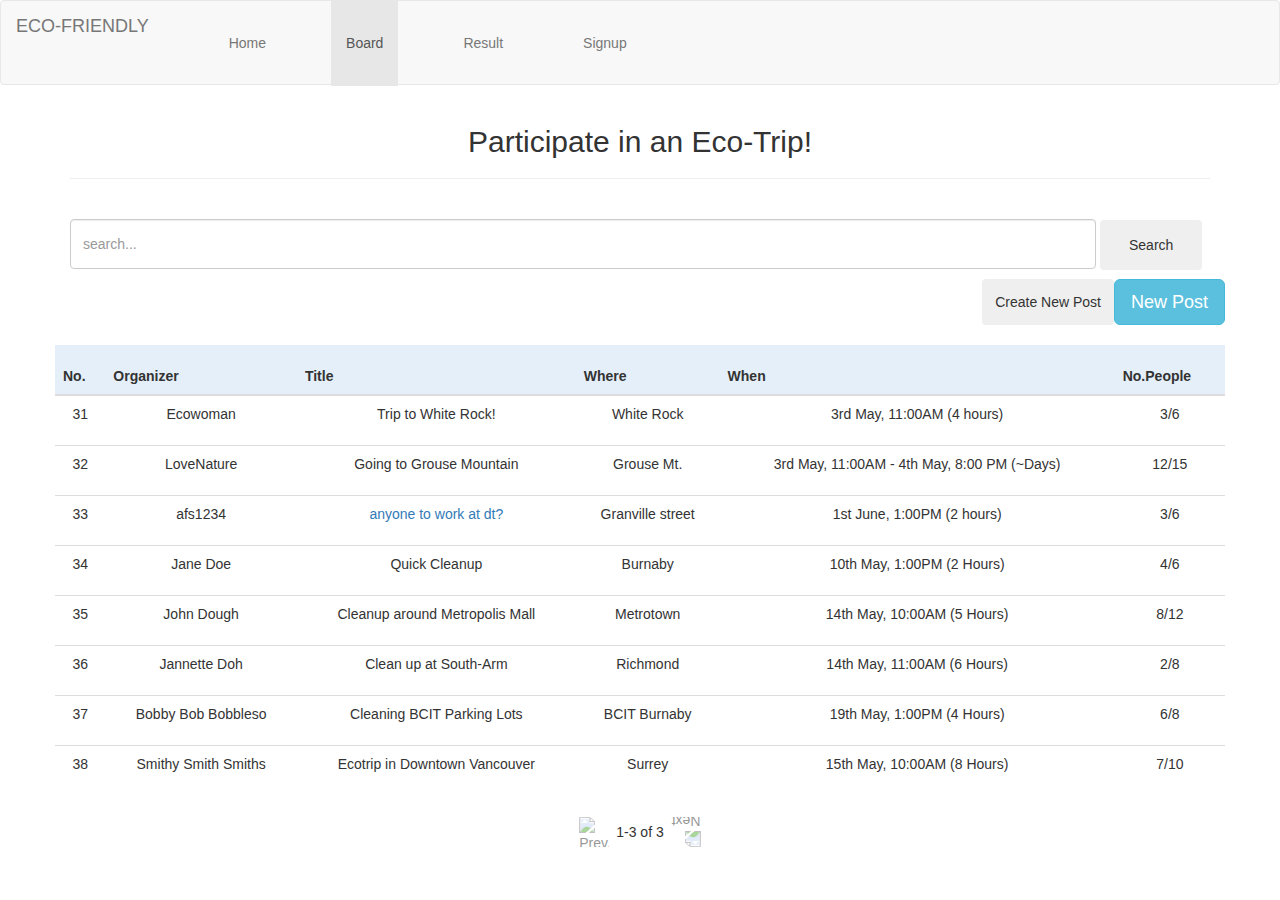
==== project/board.html @ 69fed7fd "Add files via upload" ====
<!DOCTYPE html>
<html lang="en">
  <head>
    <title>Board</title>
    <meta charset="utf-8"> 

    <!-- Latest compiled and minified CSS -->
    <link rel="stylesheet" href="https://maxcdn.bootstrapcdn.com/bootstrap/3.4.0/css/bootstrap.min.css">

    <!-- jQuery library -->
    <script src="https://ajax.googleapis.com/ajax/libs/jquery/3.4.0/jquery.min.js"></script>

    <!-- Latest compiled JavaScript -->
    <script src="https://maxcdn.bootstrapcdn.com/bootstrap/3.4.0/js/bootstrap.min.js"></script>

    <meta name="viewport" content="width=device-width, initial-scale=1">

    <style>
        body > div {
            margin: 1%;
            margin-right: 10%;
            margin-left: 10%;
        }

        #createBtn {
            display: flex;
            justify-content: flex-end;
        }
       
        #search input{
            height: 50px;
        }

        #searchBtn {
           width: 9%;
        }

        #searchBox {
            width: 90%;
            display:inline-block;
        }

        tr {
            height: 50px;
        }
    
        thead {
            background-color: #E4EFF9;
        }

        #bottom{
            display: flex;
            justify-content: center;
            align-items: center;
        }

        #bottom p{
            margin: 0px;
            padding: 7px;
        }

        .triangle{  
            width: 30px;
            height: 30px;
            opacity: 0.5;
        }

        .triangle:hover{
            opacity: 0.7;
        }

        #nextPageBtn{
            transform: rotate(180deg);
        }
        li a{
            margin-left:50px;
            line-height:55px;
        }
        .modal-backdrop{
            margin:0px;
        }

        .modal-content {
            width: 800px;
            height:600px;
        }

    </style>

  </head>

  <body>
    <nav class="navbar navbar-default" style="height: 85px;">
        <div class="container-fluid">
            <div class="navbar-header">
            <a class="navbar-brand" href="#">ECO-FRIENDLY</a>
            </div>
            <ul class="nav navbar-nav navbar-center">
                <li><a href="#" style="line-height: 55px">Home</a></li>
                <li class="active"><a href="#" style="line-height: 55px">Board</a></li>
                <li><a href="result.html" style="line-height: 55px">Result</a></li>
                <li><a href="#" style="line-height: 55px">Signup</a></li>
            </ul>
        </div>
    </nav>

        <div class="container text-center">
            <h2>Participate in an Eco-Trip!</h2><hr><br>
            <div class="row">

                <div id="search" class="col-sm-12 text-left">
                        <input id="searchBox" class="form-control" type="text" placeholder="search..." />
                        <input id="searchBtn" class="btn btn-light" type="button" value="Search">
                </div><br><br><br>

                <div id="createBtn">
                    <input id="please" type="button" class="btn btn-light" value="Create New Post"></input>
                    
                    <button type="button" class="btn btn-info btn-lg" data-toggle="modal" data-target="#myModal">New Post</button>
                </div><br>

                <div id="table">
                    <table class="table table-hover">
                        <thead>
                            <tr>
                                <th>No.</th>
                                <th>Organizer</th>
                                <th>Title</th>
                                <th>Where</th>
                                <th>When</th>
                                <th>No.People</th>
                            </tr>
                        </thead>
                        <tbody>
                            <tr>
                                <td>31</td>
                                <td>Ecowoman</td>
                                <td>Trip to White Rock!</td>
                                <td>White Rock</td>
                                <td>3rd May, 11:00AM (4 hours)</td>
                                <td>3/6</td>
                            </tr>
        
                            <tr>
                                <td>32</td>
                                <td>LoveNature</td>
                                <td>Going to Grouse Mountain</td>
                                <td>Grouse Mt.</td>
                                <td>3rd May, 11:00AM - 4th May, 8:00 PM (~Days)</td>
                                <td>12/15</td>
                            </tr>
        
                            <tr>
                                <td>33</td>
                                <td>afs1234</td>
                                <td><a href="board2.html">anyone to work at dt?</a></td>
                                <td>Granville street</td>
                                <td>1st June, 1:00PM (2 hours)</td>
                                <td>3/6</td>
                            </tr>

                            <tr>
                                <td>34</td>
                                <td>Jane Doe</td>
                                <td>Quick Cleanup</td>
                                <td>Burnaby</td>
                                <td>10th May, 1:00PM (2 Hours)</td>
                                <td>4/6</td>
                            </tr>

                            <tr>
                                <td>35</td>
                                <td>John Dough</td>
                                <td>Cleanup around Metropolis Mall</td>
                                <td>Metrotown</td>
                                <td>14th May, 10:00AM (5 Hours)</td>
                                <td>8/12</td>
                            </tr>

                            <tr>
                                <td>36</td>
                                <td>Jannette Doh</td>
                                <td>Clean up at South-Arm</td>
                                <td>Richmond</td>
                                <td>14th May, 11:00AM (6 Hours)</td>
                                <td>2/8</td>
                            </tr>

                            <tr>
                                <td>37</td>
                                <td>Bobby Bob Bobbleso</td>
                                <td>Cleaning BCIT Parking Lots</td>
                                <td>BCIT Burnaby</td>
                                <td>19th May, 1:00PM (4 Hours)</td>
                                <td>6/8</td>
                            </tr>

                            <tr>
                                <td>38</td>
                                <td>Smithy Smith Smiths</td>
                                <td>Ecotrip in Downtown Vancouver</td>
                                <td>Surrey</td>
                                <td>15th May, 10:00AM (8 Hours)</td>
                                <td>7/10</td>
                            </tr>
                        </tbody>
                    </table>
                </div>    
            </div>

            <div id="bottom">
                <img id="prevPageBtn" class="triangle" src="https://www.shareicon.net/data/512x512/2016/06/11/779269_arrows_512x512.png" alt="Prev. Page Button">
                <p>1-3 of 3</p>
                <img id="nextPageBtn" class="triangle" src="https://www.shareicon.net/data/512x512/2016/06/11/779269_arrows_512x512.png" alt="Next Page Button">
            </div>
        </div>
 <!-- Modal -->
    <div class="modal fade" id="myModal" role="dialog" style="margin:0px;">
       <!--
        <div class="modal-dialog">
            
          <div class="modal-content">
            <div class="modal-header">
                <h4 class="modal-title">Review and Rate</h4> -->
                <div class="modal-content"> 

                        <div class="container text-center">
                                <h2>Welcome to event creation!</h2><hr><br>
                                <div class="col-sm-7 text-left">
                                    <div class="col-sm-12 text-left">
                                        <div class="col-sm-2 text-left">
                                                <img src="https://cdn2.iconfinder.com/data/icons/love-nature/600/green-Leaves-nature-leaf-tree-garden-environnement-512.png""width="30px" height="30px">
                                        </div>
                                        <div class="col-sm-3 text-left">
                                                <h4 class="category">Title</h4>
                                        </div>
                                        <div class="col-sm-7 text-left">
                                                <input type="text" name="title">
                                        </div>
                                    </div>
                                    <div class="col-sm-12 text-left">
                                        <div class="col-sm-2 text-left">
                                                <img src="https://image.flaticon.com/icons/svg/67/67347.svg""width="30px" height="30px">
                                        </div>
                                        <div class="col-sm-3 text-left">
                                                <h4 class="category">Where</h4>
                                        </div>
                                        <div class="col-sm-7 text-left">
                                                <input type="text" name="where">
                                        </div>   
                                    </div> 
                                    <div class="col-sm-12 text-left">
                                        <div class="col-sm-2 text-left">
                                                <img src="https://www0.sun.ac.za/helderberg/wp-content/uploads/2017/03/calendar.png"width="30px" height="30px">
                                        </div>
                                        <div class="col-sm-3 text-left">
                                                <h4 class="category">When</h4>
                                        </div>
                                        <div class="col-sm-7 text-left">
                                                <div id="box1">
                                                        <select name="month">
                                                                <option value="month"> Month</option>
                                                                <option value="jan"> Jan</option>
                                                                <option value="feb"> Feb</option>
                                                            </select>
                                                            <select name="day">
                                                                <option value="day"> Day</option>
                                                                </select>
                                                            <select name="year">
                                                                <option value="year"> Year</option>
                                                                </select>
                                                                <br>
                                                        </div>
                                                        <div id="box2">
                                                                <select name="hour">
                                                                        <option value="hour"> HH</option>
                                                                        <option value="jan"> Jan</option>
                                                                        <option value="feb"> Feb</option>
                                                                    </select>
                                                                    <select name="MM">
                                                                        <option value="MM"> MM
                                                                        <option value="00">00</option>
                                                                        <option value="15">15</option>
                                                                        <option value="30">30</option>
                                                                        <option value="45">45</option>
                                                                        </option>
                                                                        </select>
                                                                    <select name="AMPM">
                                                                        <option value="AMPM"> AM-PM
                                                                        <option value="am">AM</option>
                                                                        <option value="pm">PM</option>
                                                                            </option>
                                                                        </select><br>
                                                        </div>
                                        </div>   
                                    </div>
                                    <div class="col-sm-12 text-left">
                                            <div class="col-sm-2 text-left">
                                                    <img src="https://image.flaticon.com/icons/png/512/33/33308.png""width="30px" height="30px">
                                            </div>
                                            <div class="col-sm-3 text-left">
                                                    <h4 class="category">People</h4>
                                            </div>
                                            <div class="col-sm-7 text-left">
                                                    <input type="text" name="number"><br>
                                            </div>   
                                        </div>
                                        <div class="col-sm-12 text-left">
                                                <div class="col-sm-2 text-left">
                                                        <img src="https://www.eastchapelhillobserver.com/wp-content/uploads/2015/02/black-pencil-vector-KTnez4BEc.png" "width="30px" height="30px">
                                                </div>
                                                <div class="col-sm-3 text-left">
                                                        <h4 class="category">Description</h4>
                                                </div>
                                                <div class="col-sm-7 text-left">
                                                        <input type="text" name="description" size="35"><br>
                                                </div>   
                                            </div>    
                                </div>
                                <!-- <div class="col-sm-5" text-left>
                                    <p>something</p>    
                                </div> -->
                                <div class="col-sm-12" text-center>
                                        <button type='submit' class="button button1">Create Event</button>
                                        <!-- <form id="myform" onsubmit="return handle_form_submission()">
                                            <button type='submit' class="button button1">Create Event</button>
                                        </form> -->
                               </div>        
                            </div>
<!--         
          <div class="modal-content">
            <div class="modal-header">
              <button type="button" class="close" data-dismiss="modal">&times;</button>
             
              <img alt="stuff" src="./1.png" width="20" height="20">
            </div>
    
    
            <div class="modal-body">
              <div class="col-xs-5">
              <img alt="profile" src="./2.jpg" width="200" height="200" style = "border-radius: 10px" class="img-responsive">
              <br>
              <p>Organization</p>
              </div>
    
              <div class="col-xs-7">
              <label for="Textarea" id ="thelabel">Description:</label>
              <textarea class="form-control" id="exampleTextarea" rows="12"></textarea>
              
            </div>
    
    
            <div class="rate">
    
              <p>Rating:</p>
              <input type="radio" id="star5" name="rate" value="5" />
              <label for="star5" title="text">5 stars</label>
              <input type="radio" id="star4" name="rate" value="4" />
              <label for="star4" title="text">4 stars</label>
              <input type="radio" id="star3" name="rate" value="3" />
              <label for="star3" title="text">3 stars</label>
              <input type="radio" id="star2" name="rate" value="2" />
              <label for="star2" title="text">2 stars</label>
              <input type="radio" id="star1" name="rate" value="1" />
              <label for="star1" title="text">1 star</label>
            </div>
    
            <div class="col-sm-2"></div>
    
            <div class="modal-footer">
              <div class="col-sm-12 text-center">
              <button type="submit" class="btn btn-default" data-dismiss="modal">Submit</button>
            </div>
          </div>-->
        </div>
        <!--
            </div> 
        </div> 
      </div>
    -->
    </body>
</html>
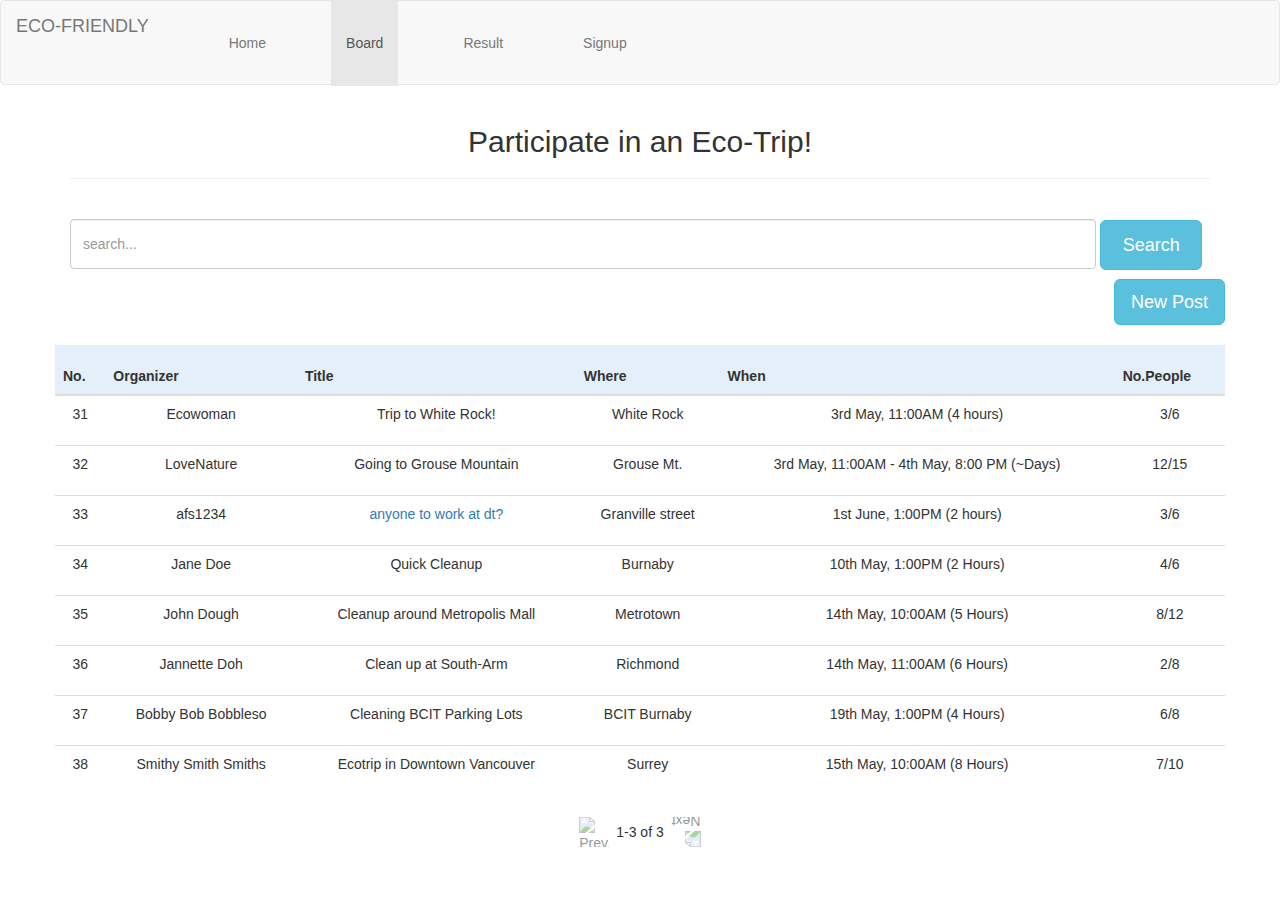
==== commit fcc4257b: "location menu added" ====
--- a/project/board.html
+++ b/project/board.html
@@ -76,6 +76,7 @@
             margin-left:50px;
             line-height:55px;
         }
+
         .modal-backdrop{
             margin:0px;
         }
@@ -83,9 +84,120 @@
         .modal-content {
             width: 800px;
             height:600px;
-        }
+            margin:0 auto;
+            margin-top:50px;
+        }
+        .container text-center {
+            width:100%;
+        }
+        .container text-center h2 {
+            text-align: center;
+            width:100%;
+            height:20px;
+        }
+        .imgTotal {
+            margin-top:5px;
+        }
+
 
     </style>
+    <script>
+    function autocomplete(inp, arr) {
+    /*the autocomplete function takes two arguments,
+    the text field element and an array of possible autocompleted values:*/
+    var currentFocus;
+    /*execute a function when someone writes in the text field:*/
+    inp.addEventListener("input", function(e) {
+        var a, b, i, val = this.value;
+        /*close any already open lists of autocompleted values*/
+        closeAllLists();
+        if (!val) { return false;}
+        currentFocus = -1;
+        /*create a DIV element that will contain the items (values):*/
+        a = document.createElement("DIV");
+        a.setAttribute("id", this.id + "autocomplete-list");
+        a.setAttribute("class", "autocomplete-items");
+        /*append the DIV element as a child of the autocomplete container:*/
+        this.parentNode.appendChild(a);
+        /*for each item in the array...*/
+        for (i = 0; i < arr.length; i++) {
+          /*check if the item starts with the same letters as the text field value:*/
+          if (arr[i].substr(0, val.length).toUpperCase() == val.toUpperCase()) {
+            /*create a DIV element for each matching element:*/
+            b = document.createElement("DIV");
+            /*make the matching letters bold:*/
+            b.innerHTML = "<strong>" + arr[i].substr(0, val.length) + "</strong>";
+            b.innerHTML += arr[i].substr(val.length);
+            /*insert a input field that will hold the current array item's value:*/
+            b.innerHTML += "<input type='hidden' value='" + arr[i] + "'>";
+            /*execute a function when someone clicks on the item value (DIV element):*/
+            b.addEventListener("click", function(e) {
+                /*insert the value for the autocomplete text field:*/
+                inp.value = this.getElementsByTagName("input")[0].value;
+                /*close the list of autocompleted values,
+                (or any other open lists of autocompleted values:*/
+                closeAllLists();
+            });
+            a.appendChild(b);
+          }
+        }
+    });
+    /*execute a function presses a key on the keyboard:*/
+    inp.addEventListener("keydown", function(e) {
+        var x = document.getElementById(this.id + "autocomplete-list");
+        if (x) x = x.getElementsByTagName("div");
+        if (e.keyCode == 40) {
+          /*If the arrow DOWN key is pressed,
+          increase the currentFocus variable:*/
+          currentFocus++;
+          /*and and make the current item more visible:*/
+          addActive(x);
+        } else if (e.keyCode == 38) { //up
+          /*If the arrow UP key is pressed,
+          decrease the currentFocus variable:*/
+          currentFocus--;
+          /*and and make the current item more visible:*/
+          addActive(x);
+        } else if (e.keyCode == 13) {
+          /*If the ENTER key is pressed, prevent the form from being submitted,*/
+          e.preventDefault();
+          if (currentFocus > -1) {
+            /*and simulate a click on the "active" item:*/
+            if (x) x[currentFocus].click();
+          }
+        }
+    });
+    function addActive(x) {
+      /*a function to classify an item as "active":*/
+      if (!x) return false;
+      /*start by removing the "active" class on all items:*/
+      removeActive(x);
+      if (currentFocus >= x.length) currentFocus = 0;
+      if (currentFocus < 0) currentFocus = (x.length - 1);
+      /*add class "autocomplete-active":*/
+      x[currentFocus].classList.add("autocomplete-active");
+    }
+    function removeActive(x) {
+      /*a function to remove the "active" class from all autocomplete items:*/
+      for (var i = 0; i < x.length; i++) {
+        x[i].classList.remove("autocomplete-active");
+      }
+    }
+    function closeAllLists(elmnt) {
+      /*close all autocomplete lists in the document,
+      except the one passed as an argument:*/
+      var x = document.getElementsByClassName("autocomplete-items");
+      for (var i = 0; i < x.length; i++) {
+        if (elmnt != x[i] && elmnt != inp) {
+          x[i].parentNode.removeChild(x[i]);
+        }
+      }
+    }
+    /*execute a function when someone clicks in the document:*/
+    document.addEventListener("click", function (e) {
+        closeAllLists(e.target);
+    });
+  }</script>
 
   </head>
 
@@ -103,22 +215,16 @@
             </ul>
         </div>
     </nav>
-
         <div class="container text-center">
             <h2>Participate in an Eco-Trip!</h2><hr><br>
             <div class="row">
-
                 <div id="search" class="col-sm-12 text-left">
-                        <input id="searchBox" class="form-control" type="text" placeholder="search..." />
-                        <input id="searchBtn" class="btn btn-light" type="button" value="Search">
+                    <input id="searchBox" class="form-control" type="text" placeholder="search..." />
+                    <input id="searchBtn" class="btn btn-info btn-lg" type="button" value="Search">
                 </div><br><br><br>
-
                 <div id="createBtn">
-                    <input id="please" type="button" class="btn btn-light" value="Create New Post"></input>
-                    
                     <button type="button" class="btn btn-info btn-lg" data-toggle="modal" data-target="#myModal">New Post</button>
                 </div><br>
-
                 <div id="table">
                     <table class="table table-hover">
                         <thead>
@@ -214,169 +320,129 @@
                 <img id="nextPageBtn" class="triangle" src="https://www.shareicon.net/data/512x512/2016/06/11/779269_arrows_512x512.png" alt="Next Page Button">
             </div>
         </div>
- <!-- Modal -->
-    <div class="modal fade" id="myModal" role="dialog" style="margin:0px;">
-       <!--
-        <div class="modal-dialog">
-            
-          <div class="modal-content">
-            <div class="modal-header">
-                <h4 class="modal-title">Review and Rate</h4> -->
-                <div class="modal-content"> 
-
-                        <div class="container text-center">
-                                <h2>Welcome to event creation!</h2><hr><br>
-                                <div class="col-sm-7 text-left">
-                                    <div class="col-sm-12 text-left">
-                                        <div class="col-sm-2 text-left">
-                                                <img src="https://cdn2.iconfinder.com/data/icons/love-nature/600/green-Leaves-nature-leaf-tree-garden-environnement-512.png""width="30px" height="30px">
-                                        </div>
-                                        <div class="col-sm-3 text-left">
-                                                <h4 class="category">Title</h4>
-                                        </div>
-                                        <div class="col-sm-7 text-left">
-                                                <input type="text" name="title">
-                                        </div>
+        <div class="modal fade" id="myModal" role="dialog" style="margin:0px;">
+            <div class="modal-content"> 
+                <div class="container text-center" style="width:100%;">
+                    <h2 style="margin-top: 50px">Welcome to event creation!</h2><hr><br>
+                        
+                    <div class="col-sm-12 text-center">
+                        <div class="col-sm-3 text-right">
+                            <img class="imgTotal" src="https://cdn2.iconfinder.com/data/icons/love-nature/600/green-Leaves-nature-leaf-tree-garden-environnement-512.png" width="30px" height="30px">
+                        </div>
+                        <div class="col-sm-3 text-center">
+                            <h4 class="category">Title</h4>
+                        </div>
+                        <div class="col-sm-6 text-left">
+                            <input type="text" name="title"  style="height: 30px;">
+                        </div>
+                    </div>
+                    <div class="col-sm-12 text-center" style="margin-top: 20px;">
+                        <div class="col-sm-3 text-right">
+                            <img src="https://image.flaticon.com/icons/svg/67/67347.svg" width="30px" height="30px">
+                        </div>
+                        <div class="col-sm-3 text-center">
+                            <h4 class="category">Location</h4>
+                        </div>
+                        <div class="col-sm-6 text-left">
+                                <form autocomplete="off" action="/action_page.php">
+                                    <div class="autocomplete" style="width:30px;">
+                                      <input id="myInput" type="text" name="where" placeholder="Location" style="height: 30px;">
                                     </div>
-                                    <div class="col-sm-12 text-left">
-                                        <div class="col-sm-2 text-left">
-                                                <img src="https://image.flaticon.com/icons/svg/67/67347.svg""width="30px" height="30px">
-                                        </div>
-                                        <div class="col-sm-3 text-left">
-                                                <h4 class="category">Where</h4>
-                                        </div>
-                                        <div class="col-sm-7 text-left">
-                                                <input type="text" name="where">
-                                        </div>   
-                                    </div> 
-                                    <div class="col-sm-12 text-left">
-                                        <div class="col-sm-2 text-left">
-                                                <img src="https://www0.sun.ac.za/helderberg/wp-content/uploads/2017/03/calendar.png"width="30px" height="30px">
-                                        </div>
-                                        <div class="col-sm-3 text-left">
-                                                <h4 class="category">When</h4>
-                                        </div>
-                                        <div class="col-sm-7 text-left">
-                                                <div id="box1">
-                                                        <select name="month">
-                                                                <option value="month"> Month</option>
-                                                                <option value="jan"> Jan</option>
-                                                                <option value="feb"> Feb</option>
-                                                            </select>
-                                                            <select name="day">
-                                                                <option value="day"> Day</option>
-                                                                </select>
-                                                            <select name="year">
-                                                                <option value="year"> Year</option>
-                                                                </select>
-                                                                <br>
-                                                        </div>
-                                                        <div id="box2">
-                                                                <select name="hour">
-                                                                        <option value="hour"> HH</option>
-                                                                        <option value="jan"> Jan</option>
-                                                                        <option value="feb"> Feb</option>
-                                                                    </select>
-                                                                    <select name="MM">
-                                                                        <option value="MM"> MM
-                                                                        <option value="00">00</option>
-                                                                        <option value="15">15</option>
-                                                                        <option value="30">30</option>
-                                                                        <option value="45">45</option>
-                                                                        </option>
-                                                                        </select>
-                                                                    <select name="AMPM">
-                                                                        <option value="AMPM"> AM-PM
-                                                                        <option value="am">AM</option>
-                                                                        <option value="pm">PM</option>
-                                                                            </option>
-                                                                        </select><br>
-                                                        </div>
-                                        </div>   
-                                    </div>
-                                    <div class="col-sm-12 text-left">
-                                            <div class="col-sm-2 text-left">
-                                                    <img src="https://image.flaticon.com/icons/png/512/33/33308.png""width="30px" height="30px">
-                                            </div>
-                                            <div class="col-sm-3 text-left">
-                                                    <h4 class="category">People</h4>
-                                            </div>
-                                            <div class="col-sm-7 text-left">
-                                                    <input type="text" name="number"><br>
-                                            </div>   
-                                        </div>
-                                        <div class="col-sm-12 text-left">
-                                                <div class="col-sm-2 text-left">
-                                                        <img src="https://www.eastchapelhillobserver.com/wp-content/uploads/2015/02/black-pencil-vector-KTnez4BEc.png" "width="30px" height="30px">
-                                                </div>
-                                                <div class="col-sm-3 text-left">
-                                                        <h4 class="category">Description</h4>
-                                                </div>
-                                                <div class="col-sm-7 text-left">
-                                                        <input type="text" name="description" size="35"><br>
-                                                </div>   
-                                            </div>    
-                                </div>
-                                <!-- <div class="col-sm-5" text-left>
-                                    <p>something</p>    
-                                </div> -->
-                                <div class="col-sm-12" text-center>
-                                        <button type='submit' class="button button1">Create Event</button>
-                                        <!-- <form id="myform" onsubmit="return handle_form_submission()">
-                                            <button type='submit' class="button button1">Create Event</button>
-                                        </form> -->
-                               </div>        
+                                </form>
+                                    <script>
+                                        /*An array containing all the country names in the world:*/
+                                        var place = ["White Rock", "Grouse Mountain", "Granville street", "Burnaby", "Metrodown", "Richmond"];
+                                        /*initiate the autocomplete function on the "myInput" element, and pass along the countries array as possible autocomplete values:*/
+                                        autocomplete(document.getElementById("myInput"), place);
+                                    </script>
+                                
+                        </div>   
+                    </div> 
+                    <div class="col-sm-12 text-left" style="margin-top: 20px;">
+                        <div class="col-sm-3 text-right">
+                            <img src="https://www0.sun.ac.za/helderberg/wp-content/uploads/2017/03/calendar.png"width="30px" height="30px">
+                        </div>
+                        <div class="col-sm-3 text-center">
+                            <h4 class="category">Date</h4>
+                        </div>
+                        <div class="col-sm-6 text-left">
+                            <div id="box1">
+                                <select name="month">
+                                    <option value="month"> Month</option>
+                                    <option value="jan"> Jan</option>
+                                    <option value="feb"> Feb</option>
+                                </select>
+                                <select name="day">
+                                    <option value="day">Day</option>
+                                    <option value="1">1</option>
+                                    <option value="2">2</option>
+                                </select>
+                                <select name="year">
+                                    <option value="year">Year</option>
+                                    <option value="2019">2019</option>
+                                    <option value="2020">2020</option>
+                                </select>
+                                    <br>
                             </div>
-<!--         
-          <div class="modal-content">
-            <div class="modal-header">
-              <button type="button" class="close" data-dismiss="modal">&times;</button>
-             
-              <img alt="stuff" src="./1.png" width="20" height="20">
+                            <div id="box2">
+                                <select name="hour">
+                                    <option value="hour"> HH</option>
+                                    <option value="1">1</option>
+                                    <option value="2">2</option>
+                                </select>
+                                <select name="MM">
+                                    <option value="MM"> MM
+                                    <option value="00">00</option>
+                                    <option value="15">15</option>
+                                    <option value="30">30</option>
+                                    <option value="45">45</option>
+                                    </option>
+                                    </select>
+                                <select name="AMPM">
+                                    <option value="AMPM"> AM-PM
+                                    <option value="am">AM</option>
+                                    <option value="pm">PM</option>
+                                    </option>
+                                </select><br>
+                            </div>
+                        </div>   
+                    </div>
+                    <div class="col-sm-12 text-left" style="margin-top: 20px;">
+                        <div class="col-sm-3 text-right">
+                            <img src="https://image.flaticon.com/icons/png/512/33/33308.png""width="30px" height="30px">
+                        </div>
+                        <div class="col-sm-3 text-center">
+                            <h4 class="category">People</h4>
+                        </div>
+                        <div class="col-sm-6 text-left">   
+                            <input type="number" name="quantity" min="1" max="10" style="height: 30px; margin-top:5px;" ><br>
+                        </div>   
+                    </div>
+                    <div class="col-sm-12 text-left" style="margin-top: 20px;">
+                        <div class="col-sm-3 text-right">
+                            <img src="https://www.eastchapelhillobserver.com/wp-content/uploads/2015/02/black-pencil-vector-KTnez4BEc.png" "width="30px" height="30px">
+                        </div>
+                        <div class="col-sm-3 text-center">
+                            <h4 class="category">Description</h4>
+                        </div>
+                        <div class="col-sm-6 text-left">
+                            <textarea cols="25" rows="4" style= "margin-top:5px;" ></textarea>
+                        </div>   
+                    </div>    
+                <div class="col-sm-12" text-center style="margin-top: 20px;">
+                    <button type='submit' class="btn btn-info btn-lg">Create</button>
+                    <button type='submit' id="buttonClose" class="btn btn-info btn-lg">Close</button>
+                </div>        
             </div>
-    
-    
-            <div class="modal-body">
-              <div class="col-xs-5">
-              <img alt="profile" src="./2.jpg" width="200" height="200" style = "border-radius: 10px" class="img-responsive">
-              <br>
-              <p>Organization</p>
-              </div>
-    
-              <div class="col-xs-7">
-              <label for="Textarea" id ="thelabel">Description:</label>
-              <textarea class="form-control" id="exampleTextarea" rows="12"></textarea>
-              
-            </div>
-    
-    
-            <div class="rate">
-    
-              <p>Rating:</p>
-              <input type="radio" id="star5" name="rate" value="5" />
-              <label for="star5" title="text">5 stars</label>
-              <input type="radio" id="star4" name="rate" value="4" />
-              <label for="star4" title="text">4 stars</label>
-              <input type="radio" id="star3" name="rate" value="3" />
-              <label for="star3" title="text">3 stars</label>
-              <input type="radio" id="star2" name="rate" value="2" />
-              <label for="star2" title="text">2 stars</label>
-              <input type="radio" id="star1" name="rate" value="1" />
-              <label for="star1" title="text">1 star</label>
-            </div>
-    
-            <div class="col-sm-2"></div>
-    
-            <div class="modal-footer">
-              <div class="col-sm-12 text-center">
-              <button type="submit" class="btn btn-default" data-dismiss="modal">Submit</button>
-            </div>
-          </div>-->
         </div>
-        <!--
-            </div> 
-        </div> 
-      </div>
-    -->
+        <script>
+            $(document).ready(function() {
+                $('#buttonClose').click(function() {
+                    $('#myModal').fadeOut();
+                    $('.modal-backdrop').fadeOut();
+                });
+            });
+        </script>
+
     </body>
 </html>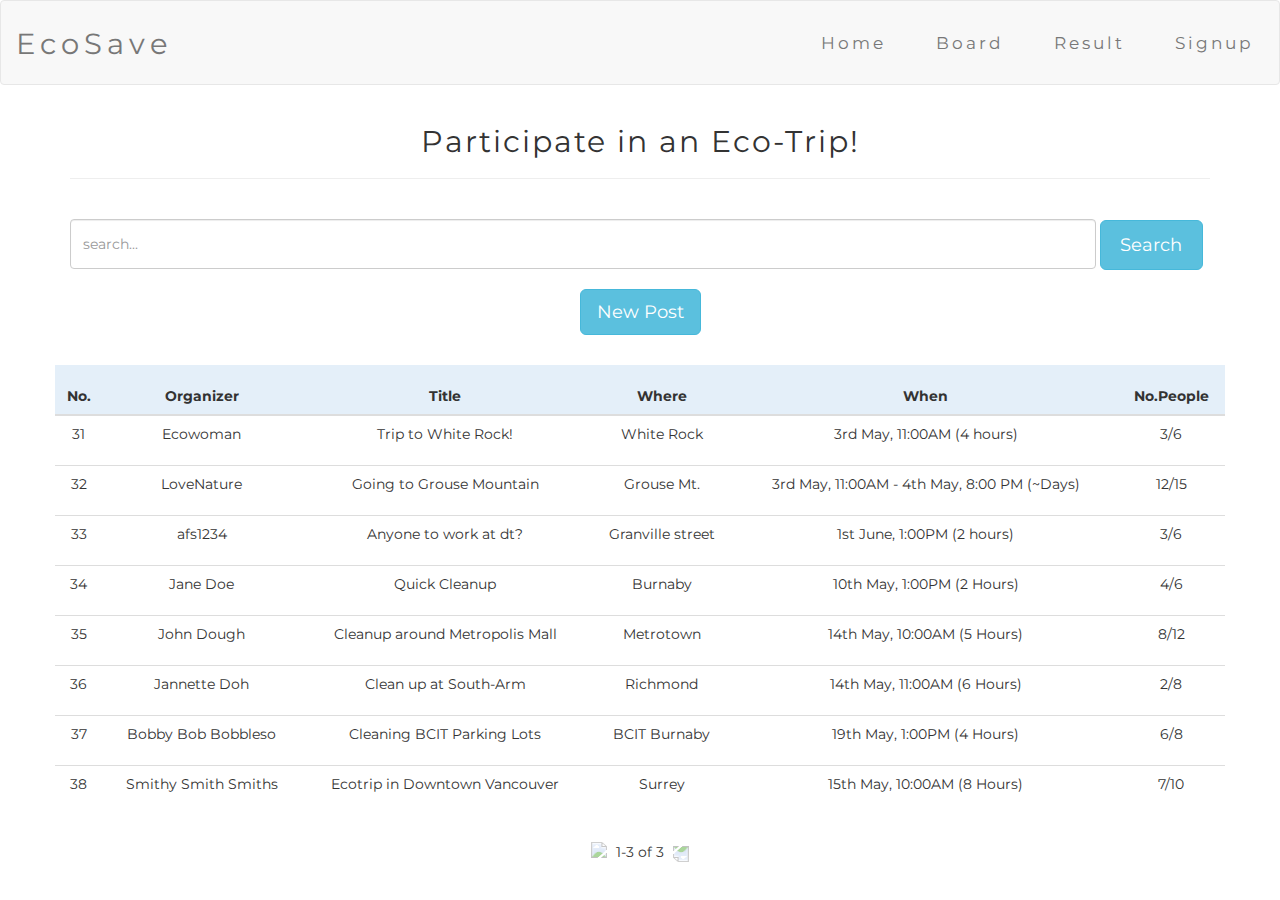
==== commit 0f57a013: "Mike" ====
--- a/project/board.html
+++ b/project/board.html
@@ -1,8 +1,9 @@
 <!DOCTYPE html>
 <html lang="en">
-  <head>
+
+<head>
     <title>Board</title>
-    <meta charset="utf-8"> 
+    <meta charset="utf-8">
 
     <!-- Latest compiled and minified CSS -->
     <link rel="stylesheet" href="https://maxcdn.bootstrapcdn.com/bootstrap/3.4.0/css/bootstrap.min.css">
@@ -16,7 +17,14 @@
     <meta name="viewport" content="width=device-width, initial-scale=1">
 
     <style>
-        body > div {
+        @import url('https://fonts.googleapis.com/css?family=Roboto');
+        @import url('https://fonts.googleapis.com/css?family=Montserrat');
+
+        body {
+            font-family: Montserrat, Arial, Helvetica, sans-serif
+        }
+
+        body>div {
             margin: 1%;
             margin-right: 10%;
             margin-left: 10%;
@@ -26,423 +34,356 @@
             display: flex;
             justify-content: flex-end;
         }
-       
-        #search input{
+
+        #search input {
             height: 50px;
         }
 
         #searchBtn {
-           width: 9%;
+            width: 9%;
         }
 
         #searchBox {
             width: 90%;
-            display:inline-block;
+            display: inline-block;
         }
 
         tr {
             height: 50px;
         }
-    
+
         thead {
             background-color: #E4EFF9;
         }
 
-        #bottom{
+        #bottom {
             display: flex;
             justify-content: center;
             align-items: center;
         }
 
-        #bottom p{
+        #bottom p {
             margin: 0px;
             padding: 7px;
         }
 
-        .triangle{  
-            width: 30px;
-            height: 30px;
+        .triangle {
+            width: 20px;
+            height: 20px;
             opacity: 0.5;
-        }
-
-        .triangle:hover{
+            padding-left: 2px;
+            padding-right: 2px;
+        }
+
+        .triangle:hover {
             opacity: 0.7;
         }
 
-        #nextPageBtn{
+        #nextPageBtn {
             transform: rotate(180deg);
         }
-        li a{
-            margin-left:50px;
-            line-height:55px;
-        }
-
-        .modal-backdrop{
-            margin:0px;
+
+        .navbar-nav li a {
+            line-height: 55px;
+            font-size: 1.2em;
+            letter-spacing: 3px;
+        }
+
+        .modal-backdrop {
+            margin: 0px;
         }
 
         .modal-content {
             width: 800px;
-            height:600px;
-            margin:0 auto;
-            margin-top:50px;
-        }
+            height: 600px;
+            margin: 0 auto;
+            margin-top: 50px;
+        }
+
         .container text-center {
-            width:100%;
-        }
+            width: 100%;
+        }
+
         .container text-center h2 {
             text-align: center;
-            width:100%;
-            height:20px;
-        }
+            width: 100%;
+            height: 20px;
+        }
+
         .imgTotal {
-            margin-top:5px;
-        }
-
-
+            margin-top: 5px;
+        }
+
+        .nav-item {
+            padding-left: 10px;
+            padding-right: 10px;
+        }
+
+        .navbar-brand {
+            line-height: 55px;
+            letter-spacing: 5px;
+        }
+
+        .text-center h2 {
+            letter-spacing: 2px;
+            font-weight: 400;
+        }
+
+        #newPostBtn {
+            margin: 10px 0 10px 0;
+        }
+
+        .tableTitle th {
+            text-align: center;
+        }
+        #boardClick a {
+            text-decoration: none;
+            color: #333;
+        }
     </style>
-    <script>
-    function autocomplete(inp, arr) {
-    /*the autocomplete function takes two arguments,
-    the text field element and an array of possible autocompleted values:*/
-    var currentFocus;
-    /*execute a function when someone writes in the text field:*/
-    inp.addEventListener("input", function(e) {
-        var a, b, i, val = this.value;
-        /*close any already open lists of autocompleted values*/
-        closeAllLists();
-        if (!val) { return false;}
-        currentFocus = -1;
-        /*create a DIV element that will contain the items (values):*/
-        a = document.createElement("DIV");
-        a.setAttribute("id", this.id + "autocomplete-list");
-        a.setAttribute("class", "autocomplete-items");
-        /*append the DIV element as a child of the autocomplete container:*/
-        this.parentNode.appendChild(a);
-        /*for each item in the array...*/
-        for (i = 0; i < arr.length; i++) {
-          /*check if the item starts with the same letters as the text field value:*/
-          if (arr[i].substr(0, val.length).toUpperCase() == val.toUpperCase()) {
-            /*create a DIV element for each matching element:*/
-            b = document.createElement("DIV");
-            /*make the matching letters bold:*/
-            b.innerHTML = "<strong>" + arr[i].substr(0, val.length) + "</strong>";
-            b.innerHTML += arr[i].substr(val.length);
-            /*insert a input field that will hold the current array item's value:*/
-            b.innerHTML += "<input type='hidden' value='" + arr[i] + "'>";
-            /*execute a function when someone clicks on the item value (DIV element):*/
-            b.addEventListener("click", function(e) {
-                /*insert the value for the autocomplete text field:*/
-                inp.value = this.getElementsByTagName("input")[0].value;
-                /*close the list of autocompleted values,
-                (or any other open lists of autocompleted values:*/
-                closeAllLists();
-            });
-            a.appendChild(b);
-          }
-        }
-    });
-    /*execute a function presses a key on the keyboard:*/
-    inp.addEventListener("keydown", function(e) {
-        var x = document.getElementById(this.id + "autocomplete-list");
-        if (x) x = x.getElementsByTagName("div");
-        if (e.keyCode == 40) {
-          /*If the arrow DOWN key is pressed,
-          increase the currentFocus variable:*/
-          currentFocus++;
-          /*and and make the current item more visible:*/
-          addActive(x);
-        } else if (e.keyCode == 38) { //up
-          /*If the arrow UP key is pressed,
-          decrease the currentFocus variable:*/
-          currentFocus--;
-          /*and and make the current item more visible:*/
-          addActive(x);
-        } else if (e.keyCode == 13) {
-          /*If the ENTER key is pressed, prevent the form from being submitted,*/
-          e.preventDefault();
-          if (currentFocus > -1) {
-            /*and simulate a click on the "active" item:*/
-            if (x) x[currentFocus].click();
-          }
-        }
-    });
-    function addActive(x) {
-      /*a function to classify an item as "active":*/
-      if (!x) return false;
-      /*start by removing the "active" class on all items:*/
-      removeActive(x);
-      if (currentFocus >= x.length) currentFocus = 0;
-      if (currentFocus < 0) currentFocus = (x.length - 1);
-      /*add class "autocomplete-active":*/
-      x[currentFocus].classList.add("autocomplete-active");
-    }
-    function removeActive(x) {
-      /*a function to remove the "active" class from all autocomplete items:*/
-      for (var i = 0; i < x.length; i++) {
-        x[i].classList.remove("autocomplete-active");
-      }
-    }
-    function closeAllLists(elmnt) {
-      /*close all autocomplete lists in the document,
-      except the one passed as an argument:*/
-      var x = document.getElementsByClassName("autocomplete-items");
-      for (var i = 0; i < x.length; i++) {
-        if (elmnt != x[i] && elmnt != inp) {
-          x[i].parentNode.removeChild(x[i]);
-        }
-      }
-    }
-    /*execute a function when someone clicks in the document:*/
-    document.addEventListener("click", function (e) {
-        closeAllLists(e.target);
-    });
-  }</script>
-
-  </head>
-
-  <body>
+
+</head>
+
+<body>
     <nav class="navbar navbar-default" style="height: 85px;">
         <div class="container-fluid">
             <div class="navbar-header">
-            <a class="navbar-brand" href="#">ECO-FRIENDLY</a>
+                <a class="navbar-brand" style="font-size: 22pt;" href="#">EcoSave</a>
             </div>
-            <ul class="nav navbar-nav navbar-center">
-                <li><a href="#" style="line-height: 55px">Home</a></li>
-                <li class="active"><a href="#" style="line-height: 55px">Board</a></li>
-                <li><a href="result.html" style="line-height: 55px">Result</a></li>
-                <li><a href="#" style="line-height: 55px">Signup</a></li>
+            <ul class="nav navbar-nav navbar-right">
+                <li class="nav-item"><a href="index.html">Home</a></li>
+                <li class="nav-item"><a href="#">Board</a></li>
+                <li class="nav-item"><a href="result.html">Result</a></li>
+                <li class="nav-item"><a href="#">Signup</a></li>
             </ul>
         </div>
     </nav>
-        <div class="container text-center">
-            <h2>Participate in an Eco-Trip!</h2><hr><br>
-            <div class="row">
-                <div id="search" class="col-sm-12 text-left">
-                    <input id="searchBox" class="form-control" type="text" placeholder="search..." />
-                    <input id="searchBtn" class="btn btn-info btn-lg" type="button" value="Search">
-                </div><br><br><br>
-                <div id="createBtn">
-                    <button type="button" class="btn btn-info btn-lg" data-toggle="modal" data-target="#myModal">New Post</button>
-                </div><br>
-                <div id="table">
-                    <table class="table table-hover">
-                        <thead>
-                            <tr>
-                                <th>No.</th>
-                                <th>Organizer</th>
-                                <th>Title</th>
-                                <th>Where</th>
-                                <th>When</th>
-                                <th>No.People</th>
-                            </tr>
-                        </thead>
-                        <tbody>
-                            <tr>
-                                <td>31</td>
-                                <td>Ecowoman</td>
-                                <td>Trip to White Rock!</td>
-                                <td>White Rock</td>
-                                <td>3rd May, 11:00AM (4 hours)</td>
-                                <td>3/6</td>
-                            </tr>
-        
-                            <tr>
-                                <td>32</td>
-                                <td>LoveNature</td>
-                                <td>Going to Grouse Mountain</td>
-                                <td>Grouse Mt.</td>
-                                <td>3rd May, 11:00AM - 4th May, 8:00 PM (~Days)</td>
-                                <td>12/15</td>
-                            </tr>
-        
-                            <tr>
-                                <td>33</td>
-                                <td>afs1234</td>
-                                <td><a href="board2.html">anyone to work at dt?</a></td>
-                                <td>Granville street</td>
-                                <td>1st June, 1:00PM (2 hours)</td>
-                                <td>3/6</td>
-                            </tr>
-
-                            <tr>
-                                <td>34</td>
-                                <td>Jane Doe</td>
-                                <td>Quick Cleanup</td>
-                                <td>Burnaby</td>
-                                <td>10th May, 1:00PM (2 Hours)</td>
-                                <td>4/6</td>
-                            </tr>
-
-                            <tr>
-                                <td>35</td>
-                                <td>John Dough</td>
-                                <td>Cleanup around Metropolis Mall</td>
-                                <td>Metrotown</td>
-                                <td>14th May, 10:00AM (5 Hours)</td>
-                                <td>8/12</td>
-                            </tr>
-
-                            <tr>
-                                <td>36</td>
-                                <td>Jannette Doh</td>
-                                <td>Clean up at South-Arm</td>
-                                <td>Richmond</td>
-                                <td>14th May, 11:00AM (6 Hours)</td>
-                                <td>2/8</td>
-                            </tr>
-
-                            <tr>
-                                <td>37</td>
-                                <td>Bobby Bob Bobbleso</td>
-                                <td>Cleaning BCIT Parking Lots</td>
-                                <td>BCIT Burnaby</td>
-                                <td>19th May, 1:00PM (4 Hours)</td>
-                                <td>6/8</td>
-                            </tr>
-
-                            <tr>
-                                <td>38</td>
-                                <td>Smithy Smith Smiths</td>
-                                <td>Ecotrip in Downtown Vancouver</td>
-                                <td>Surrey</td>
-                                <td>15th May, 10:00AM (8 Hours)</td>
-                                <td>7/10</td>
-                            </tr>
-                        </tbody>
-                    </table>
-                </div>    
-            </div>
-
-            <div id="bottom">
-                <img id="prevPageBtn" class="triangle" src="https://www.shareicon.net/data/512x512/2016/06/11/779269_arrows_512x512.png" alt="Prev. Page Button">
-                <p>1-3 of 3</p>
-                <img id="nextPageBtn" class="triangle" src="https://www.shareicon.net/data/512x512/2016/06/11/779269_arrows_512x512.png" alt="Next Page Button">
+    <div class="container text-center">
+        <h2>Participate in an Eco-Trip!</h2>
+        <hr><br>
+        <div class="row">
+            <div id="search" class="col-sm-12 text-left">
+                <input id="searchBox" class="form-control" type="text" placeholder="search..." />
+                <input id="searchBtn" class="btn btn-info btn-lg" type="button" value="Search">
+
+            </div><br><br><br>
+            <button id="newPostBtn" type="button" class="btn btn-info btn-lg" data-toggle="modal"
+                data-target="#myModal">New Post</button>
+            <div id="createBtn">
+            </div><br>
+            <div id="table">
+                <table class="table table-hover">
+                    <thead>
+                        <tr class="tableTitle">
+                            <th>No.</th>
+                            <th>Organizer</th>
+                            <th>Title</th>
+                            <th>Where</th>
+                            <th>When</th>
+                            <th>No.People</th>
+                        </tr>
+                    </thead>
+                    <tbody>
+                        <tr>
+                            <td>31</td>
+                            <td>Ecowoman</td>
+                            <td>Trip to White Rock!</td>
+                            <td>White Rock</td>
+                            <td>3rd May, 11:00AM (4 hours)</td>
+                            <td>3/6</td>
+                        </tr>
+
+                        <tr>
+                            <td>32</td>
+                            <td>LoveNature</td>
+                            <td>Going to Grouse Mountain</td>
+                            <td>Grouse Mt.</td>
+                            <td>3rd May, 11:00AM - 4th May, 8:00 PM (~Days)</td>
+                            <td>12/15</td>
+                        </tr>
+
+                        <tr>
+                            <td>33</td>
+                            <td>afs1234</td>
+                            <td id="boardClick"><a href="board2.html">Anyone to work at dt?</a></td>
+                            <td>Granville street</td>
+                            <td>1st June, 1:00PM (2 hours)</td>
+                            <td>3/6</td>
+                        </tr>
+
+                        <tr>
+                            <td>34</td>
+                            <td>Jane Doe</td>
+                            <td>Quick Cleanup</td>
+                            <td>Burnaby</td>
+                            <td>10th May, 1:00PM (2 Hours)</td>
+                            <td>4/6</td>
+                        </tr>
+
+                        <tr>
+                            <td>35</td>
+                            <td>John Dough</td>
+                            <td>Cleanup around Metropolis Mall</td>
+                            <td>Metrotown</td>
+                            <td>14th May, 10:00AM (5 Hours)</td>
+                            <td>8/12</td>
+                        </tr>
+
+                        <tr>
+                            <td>36</td>
+                            <td>Jannette Doh</td>
+                            <td>Clean up at South-Arm</td>
+                            <td>Richmond</td>
+                            <td>14th May, 11:00AM (6 Hours)</td>
+                            <td>2/8</td>
+                        </tr>
+
+                        <tr>
+                            <td>37</td>
+                            <td>Bobby Bob Bobbleso</td>
+                            <td>Cleaning BCIT Parking Lots</td>
+                            <td>BCIT Burnaby</td>
+                            <td>19th May, 1:00PM (4 Hours)</td>
+                            <td>6/8</td>
+                        </tr>
+
+                        <tr>
+                            <td>38</td>
+                            <td>Smithy Smith Smiths</td>
+                            <td>Ecotrip in Downtown Vancouver</td>
+                            <td>Surrey</td>
+                            <td>15th May, 10:00AM (8 Hours)</td>
+                            <td>7/10</td>
+                        </tr>
+                    </tbody>
+                </table>
             </div>
         </div>
-        <div class="modal fade" id="myModal" role="dialog" style="margin:0px;">
-            <div class="modal-content"> 
-                <div class="container text-center" style="width:100%;">
-                    <h2 style="margin-top: 50px">Welcome to event creation!</h2><hr><br>
-                        
-                    <div class="col-sm-12 text-center">
-                        <div class="col-sm-3 text-right">
-                            <img class="imgTotal" src="https://cdn2.iconfinder.com/data/icons/love-nature/600/green-Leaves-nature-leaf-tree-garden-environnement-512.png" width="30px" height="30px">
+
+        <div id="bottom">
+            <img id="prevPageBtn" class="triangle"
+                src="https://www.shareicon.net/data/512x512/2016/06/11/779269_arrows_512x512.png"
+                alt="Prev. Page Button">
+            <p>1-3 of 3</p>
+            <img id="nextPageBtn" class="triangle"
+                src="https://www.shareicon.net/data/512x512/2016/06/11/779269_arrows_512x512.png"
+                alt="Next Page Button">
+        </div>
+    </div>
+    <div class="modal fade" id="myModal" role="dialog" style="margin:0px;">
+        <div class="modal-content">
+            <div class="container text-center" style="width:100%;">
+                <h2 style="margin-top: 50px">Welcome to event creation!</h2>
+                <hr><br>
+
+                <div class="col-sm-12 text-center">
+                    <div class="col-sm-3 text-right">
+                        <img class="imgTotal"
+                            src="https://cdn2.iconfinder.com/data/icons/love-nature/600/green-Leaves-nature-leaf-tree-garden-environnement-512.png"
+                            width="30px" height="30px">
+                    </div>
+                    <div class="col-sm-3 text-center">
+                        <h4 class="category">Title</h4>
+                    </div>
+                    <div class="col-sm-6 text-left">
+                        <input type="text" name="title" style="height: 30px;">
+                    </div>
+                </div>
+                <div class="col-sm-12 text-center" style="margin-top: 20px;">
+                    <div class="col-sm-3 text-right">
+                        <img src="https://image.flaticon.com/icons/svg/67/67347.svg" width="30px" height="30px">
+                    </div>
+                    <div class="col-sm-3 text-center">
+                        <h4 class="category">Location</h4>
+                    </div>
+                    <div class="col-sm-6 text-left">
+                        <input type="text" name="where" style="height: 30px;">
+                    </div>
+                </div>
+                <div class="col-sm-12 text-left" style="margin-top: 20px;">
+                    <div class="col-sm-3 text-right">
+                        <img src="https://www0.sun.ac.za/helderberg/wp-content/uploads/2017/03/calendar.png"
+                            width="30px" height="30px">
+                    </div>
+                    <div class="col-sm-3 text-center">
+                        <h4 class="category">Date</h4>
+                    </div>
+                    <div class="col-sm-6 text-left">
+                        <div id="box1">
+                            <select name="month">
+                                <option value="month"> Month</option>
+                                <option value="jan"> Jan</option>
+                                <option value="feb"> Feb</option>
+                            </select>
+                            <select name="day">
+                                <option value="day"> Day</option>
+                            </select>
+                            <select name="year">
+                                <option value="year"> Year</option>
+                            </select>
+                            <br>
                         </div>
-                        <div class="col-sm-3 text-center">
-                            <h4 class="category">Title</h4>
+                        <div id="box2">
+                            <select name="hour">
+                                <option value="hour"> HH</option>
+                                <option value="jan"> Jan</option>
+                                <option value="feb"> Feb</option>
+                            </select>
+                            <select name="MM">
+                                <option value="MM"> MM
+                                <option value="00">00</option>
+                                <option value="15">15</option>
+                                <option value="30">30</option>
+                                <option value="45">45</option>
+                                </option>
+                            </select>
+                            <select name="AMPM">
+                                <option value="AMPM"> AM-PM
+                                <option value="am">AM</option>
+                                <option value="pm">PM</option>
+                                </option>
+                            </select><br>
                         </div>
-                        <div class="col-sm-6 text-left">
-                            <input type="text" name="title"  style="height: 30px;">
-                        </div>
-                    </div>
-                    <div class="col-sm-12 text-center" style="margin-top: 20px;">
-                        <div class="col-sm-3 text-right">
-                            <img src="https://image.flaticon.com/icons/svg/67/67347.svg" width="30px" height="30px">
-                        </div>
-                        <div class="col-sm-3 text-center">
-                            <h4 class="category">Location</h4>
-                        </div>
-                        <div class="col-sm-6 text-left">
-                                <form autocomplete="off" action="/action_page.php">
-                                    <div class="autocomplete" style="width:30px;">
-                                      <input id="myInput" type="text" name="where" placeholder="Location" style="height: 30px;">
-                                    </div>
-                                </form>
-                                    <script>
-                                        /*An array containing all the country names in the world:*/
-                                        var place = ["White Rock", "Grouse Mountain", "Granville street", "Burnaby", "Metrodown", "Richmond"];
-                                        /*initiate the autocomplete function on the "myInput" element, and pass along the countries array as possible autocomplete values:*/
-                                        autocomplete(document.getElementById("myInput"), place);
-                                    </script>
-                                
-                        </div>   
-                    </div> 
-                    <div class="col-sm-12 text-left" style="margin-top: 20px;">
-                        <div class="col-sm-3 text-right">
-                            <img src="https://www0.sun.ac.za/helderberg/wp-content/uploads/2017/03/calendar.png"width="30px" height="30px">
-                        </div>
-                        <div class="col-sm-3 text-center">
-                            <h4 class="category">Date</h4>
-                        </div>
-                        <div class="col-sm-6 text-left">
-                            <div id="box1">
-                                <select name="month">
-                                    <option value="month"> Month</option>
-                                    <option value="jan"> Jan</option>
-                                    <option value="feb"> Feb</option>
-                                </select>
-                                <select name="day">
-                                    <option value="day">Day</option>
-                                    <option value="1">1</option>
-                                    <option value="2">2</option>
-                                </select>
-                                <select name="year">
-                                    <option value="year">Year</option>
-                                    <option value="2019">2019</option>
-                                    <option value="2020">2020</option>
-                                </select>
-                                    <br>
-                            </div>
-                            <div id="box2">
-                                <select name="hour">
-                                    <option value="hour"> HH</option>
-                                    <option value="1">1</option>
-                                    <option value="2">2</option>
-                                </select>
-                                <select name="MM">
-                                    <option value="MM"> MM
-                                    <option value="00">00</option>
-                                    <option value="15">15</option>
-                                    <option value="30">30</option>
-                                    <option value="45">45</option>
-                                    </option>
-                                    </select>
-                                <select name="AMPM">
-                                    <option value="AMPM"> AM-PM
-                                    <option value="am">AM</option>
-                                    <option value="pm">PM</option>
-                                    </option>
-                                </select><br>
-                            </div>
-                        </div>   
-                    </div>
-                    <div class="col-sm-12 text-left" style="margin-top: 20px;">
-                        <div class="col-sm-3 text-right">
-                            <img src="https://image.flaticon.com/icons/png/512/33/33308.png""width="30px" height="30px">
-                        </div>
-                        <div class="col-sm-3 text-center">
-                            <h4 class="category">People</h4>
-                        </div>
-                        <div class="col-sm-6 text-left">   
-                            <input type="number" name="quantity" min="1" max="10" style="height: 30px; margin-top:5px;" ><br>
-                        </div>   
-                    </div>
-                    <div class="col-sm-12 text-left" style="margin-top: 20px;">
-                        <div class="col-sm-3 text-right">
-                            <img src="https://www.eastchapelhillobserver.com/wp-content/uploads/2015/02/black-pencil-vector-KTnez4BEc.png" "width="30px" height="30px">
-                        </div>
-                        <div class="col-sm-3 text-center">
-                            <h4 class="category">Description</h4>
-                        </div>
-                        <div class="col-sm-6 text-left">
-                            <textarea cols="25" rows="4" style= "margin-top:5px;" ></textarea>
-                        </div>   
-                    </div>    
+                    </div>
+                </div>
+                <div class="col-sm-12 text-left" style="margin-top: 20px;">
+                    <div class="col-sm-3 text-right">
+                        <img src="https://image.flaticon.com/icons/png/512/33/33308.png""width=" 30px" height="30px">
+                    </div>
+                    <div class="col-sm-3 text-center">
+                        <h4 class="category">People</h4>
+                    </div>
+                    <div class="col-sm-6 text-left">
+                        <input type="text" name="number" style="height: 30px; margin-top:5px;"><br>
+                    </div>
+                </div>
+                <div class="col-sm-12 text-left" style="margin-top: 20px;">
+                    <div class="col-sm-3 text-right">
+                        <img src="https://www.eastchapelhillobserver.com/wp-content/uploads/2015/02/black-pencil-vector-KTnez4BEc.png" "width="
+                            30px" height="30px">
+                    </div>
+                    <div class="col-sm-3 text-center">
+                        <h4 class="category">Description</h4>
+                    </div>
+                    <div class="col-sm-6 text-left">
+                        <textarea cols="25" rows="4" style=" margin-top:5px;"></textarea>
+                    </div>
+                </div>
                 <div class="col-sm-12" text-center style="margin-top: 20px;">
                     <button type='submit' class="btn btn-info btn-lg">Create</button>
                     <button type='submit' id="buttonClose" class="btn btn-info btn-lg">Close</button>
-                </div>        
+                </div>
             </div>
         </div>
         <script>
-            $(document).ready(function() {
-                $('#buttonClose').click(function() {
+            $(document).ready(function () {
+                $('#buttonClose').click(function () {
                     $('#myModal').fadeOut();
                     $('.modal-backdrop').fadeOut();
                 });
             });
         </script>
 
-    </body>
+</body>
+
 </html>